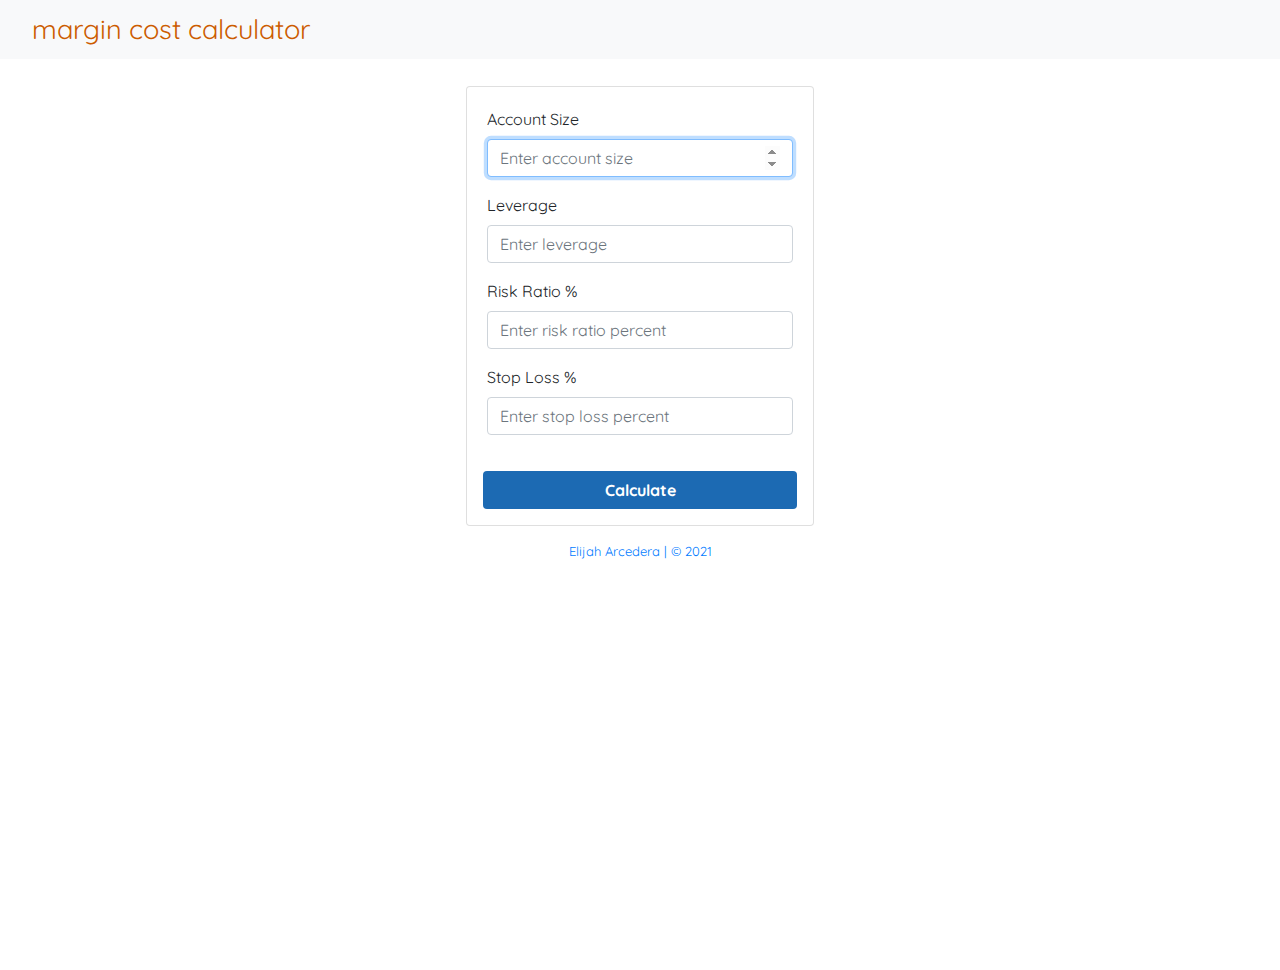
==== index.html @ 3706db53 "[WIP] Links to twitter" ====
<!DOCTYPE html>
<html lang="en">
  <head>
    <meta charset="UTF-8" />
    <meta http-equiv="X-UA-Compatible" content="IE=edge" />
    <meta
      name="viewport"
      content="width=device-width, initial-scale=1, shrink-to-fit=no"
    />
    <title>Margin Cost Calculator</title>

    <!-- BOOTSTRAP CSS -->
    <link
      rel="stylesheet"
      href="https://maxcdn.bootstrapcdn.com/bootstrap/4.0.0/css/bootstrap.min.css"
      integrity="sha384-Gn5384xqQ1aoWXA+058RXPxPg6fy4IWvTNh0E263XmFcJlSAwiGgFAW/dAiS6JXm"
      crossorigin="anonymous"
    />

    <!-- CUSTOM CSS -->
    <link rel="stylesheet" href="./style.css" />
  </head>
  <body>
    <!-- NAVBAR START -->
    <nav
      id="mainNavbar"
      class="navbar navbar-expand-sm navbar-light bg-light fixed-top py-1"
    >
      <a class="navbar-brand mx-3" href="#home">margin cost calculator</a>
    </nav>
    <!-- NAVBAR END -->

    <!-- MAIN CONTENT HTML START -->
    <div class="card mt-3" id="mainCard">
      <div class="card-body text-center">
        <form id="calculate">
          <div class="form-group">
            <label class="left" for="accountSize">Account Size</label>
            <input
              type="number"
              class="form-control"
              id="accountSize"
              placeholder="Enter account size"
              step="0.01"
              required
              autofocus
            />
          </div>
          <div class="form-group">
            <label class="left" for="leverage">Leverage</label>
            <input
              type="number"
              class="form-control"
              id="leverage"
              placeholder="Enter leverage"
              required
            />
          </div>
          <div class="form-group">
            <label class="left" for="riskRatio">Risk Ratio %</label>
            <input
              type="number"
              class="form-control"
              id="riskRatio"
              placeholder="Enter risk ratio percent"
              step="0.01"
              required
            />
          </div>
          <div class="form-group">
            <label class="left" for="stopLoss">Stop Loss %</label>
            <input
              type="number"
              class="form-control"
              id="stopLoss"
              placeholder="Enter stop loss percent"
              step="0.01"
              required
            />
          </div>
        </form>
      </div>
      <button
        type="submit"
        class="font-weight-bold btn mx-3 mb-3"
        id="submit"
        form="calculate"
      >
        Calculate
      </button>

      <!-- RESULT START -->
      <div class="card border-light" style="display: none" id="result-display">
        <div class="card-header lead font-weight-bold">Result:</div>
        <div class="card-body">
          <p id="risked-amount"></p>
          <p id="trade-size"></p>
          <p class="mb-0 font-weight-bold" id="margin-cost"></p>
        </div>
      </div>
      <!-- RESULT END -->
    </div>

    <!-- FOOTER START -->

    <footer class="text-center mt-3" id="footer">
      <a href="https://twitter.com/elijah_arc" target="_blank"
        >Elijah Arcedera | &copy; 2021</a
      >
    </footer>
    <!-- FOOTER END -->

    <!-- MAIN CONTENT HTML END -->

    <!-- BOOTSTRAP AND CUSTOM JS -->
    <script
      src="https://code.jquery.com/jquery-3.2.1.slim.min.js"
      integrity="sha384-KJ3o2DKtIkvYIK3UENzmM7KCkRr/rE9/Qpg6aAZGJwFDMVNA/GpGFF93hXpG5KkN"
      crossorigin="anonymous"
    ></script>
    <script
      src="https://cdnjs.cloudflare.com/ajax/libs/popper.js/1.12.9/umd/popper.min.js"
      integrity="sha384-ApNbgh9B+Y1QKtv3Rn7W3mgPxhU9K/ScQsAP7hUibX39j7fakFPskvXusvfa0b4Q"
      crossorigin="anonymous"
    ></script>
    <script
      src="https://maxcdn.bootstrapcdn.com/bootstrap/4.0.0/js/bootstrap.min.js"
      integrity="sha384-JZR6Spejh4U02d8jOt6vLEHfe/JQGiRRSQQxSfFWpi1MquVdAyjUar5+76PVCmYl"
      crossorigin="anonymous"
    ></script>
    <script src="./calculate.js"></script>
  </body>
</html>
---- style.css ----
@import url("https://fonts.googleapis.com/css2?family=Quicksand:wght@300;400;700&display=swap");

body,
html {
  height: 100%;
  box-sizing: border-box;
  font-family: "Quicksand", sans-serif;
  scroll-behavior: smooth;
  margin: 1rem;
  margin-top: 2.2rem;
  overflow-x: hidden;
}

@media only screen and (min-width: 1260px) {
  body,
  html {
    overflow: hidden;
  }
}

@media only screen and (max-width: 1260px) {
  body,
  html {
    margin-top: 2.6rem;
    overflow: visible;
  }
}

button {
  background-color: #1c6ab3 !important;
  color: white;
}

button:hover {
  background-color: #3a75ad !important;
  color: white;
}

.left {
  float: left;
}

footer {
  font-size: small;
  padding-bottom: 1rem;
}

#mainCard {
  max-width: 348px;
  margin-left: auto;
  margin-right: auto;
}

#result-display {
  max-width: 500px;
}

/* START NAV */

#mainNavbar .navbar-brand {
  font-size: 1.7rem;
  color: #cc5c00;
  font-weight: normal;
}

#mainNavbar .navbar-brand:hover {
  color: #d4772a;
}

#mainNavbar .nav-link {
  font-size: 1.2rem;
  font-weight: lighter;
}

.navbar-toggler-icon {
  color: black;
}

#navbarNav {
  flex-direction: column;
  align-items: flex-end;
}

#navbarNav a {
  color: rgb(0, 0, 0);
  font-weight: lighter;
}

#navbarNav a:hover {
  color: rgb(255, 145, 0);
}
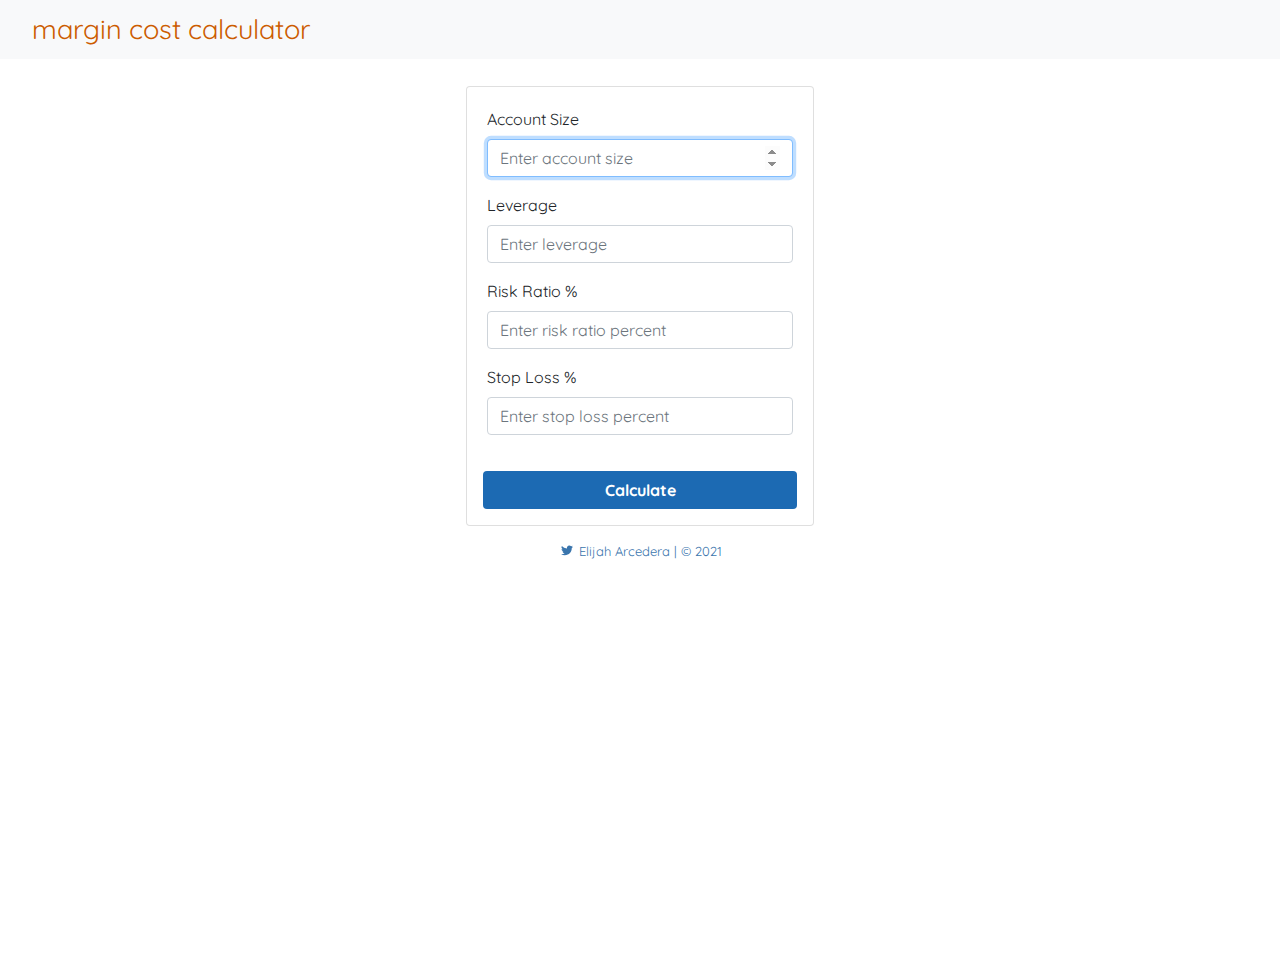
==== commit ce95b648: "[WIP] Adds twitter icon" ====
--- a/index.html
+++ b/index.html
@@ -105,7 +105,19 @@
 
     <footer class="text-center mt-3" id="footer">
       <a href="https://twitter.com/elijah_arc" target="_blank"
-        >Elijah Arcedera | &copy; 2021</a
+        ><svg
+          xmlns="http://www.w3.org/2000/svg"
+          width="16"
+          height="12"
+          fill="currentColor"
+          class="bi bi-twitter"
+          viewBox="0 0 16 16"
+        >
+          <path
+            d="M5.026 15c6.038 0 9.341-5.003 9.341-9.334 0-.14 0-.282-.006-.422A6.685 6.685 0 0 0 16 3.542a6.658 6.658 0 0 1-1.889.518 3.301 3.301 0 0 0 1.447-1.817 6.533 6.533 0 0 1-2.087.793A3.286 3.286 0 0 0 7.875 6.03a9.325 9.325 0 0 1-6.767-3.429 3.289 3.289 0 0 0 1.018 4.382A3.323 3.323 0 0 1 .64 6.575v.045a3.288 3.288 0 0 0 2.632 3.218 3.203 3.203 0 0 1-.865.115 3.23 3.23 0 0 1-.614-.057 3.283 3.283 0 0 0 3.067 2.277A6.588 6.588 0 0 1 .78 13.58a6.32 6.32 0 0 1-.78-.045A9.344 9.344 0 0 0 5.026 15z"
+          />
+        </svg>
+        Elijah Arcedera | &copy; 2021</a
       >
     </footer>
     <!-- FOOTER END -->
--- a/style.css
+++ b/style.css
@@ -45,6 +45,11 @@
   padding-bottom: 1rem;
 }
 
+#footer a {
+  text-decoration: none;
+  color: #3a75ad;
+}
+
 #mainCard {
   max-width: 348px;
   margin-left: auto;
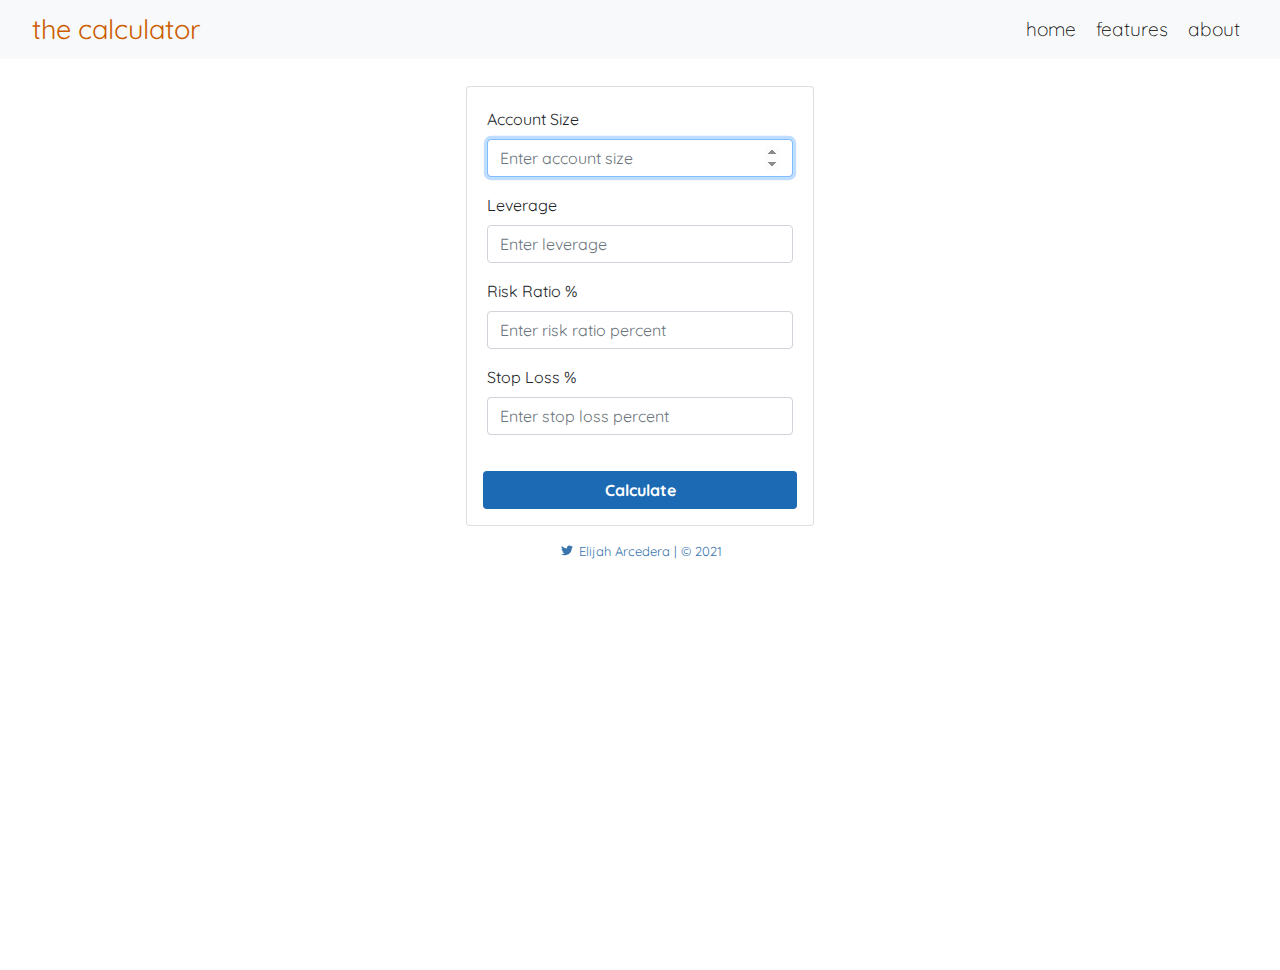
==== commit 30a1306a: "[WIP] Adds burger menu" ====
--- a/index.html
+++ b/index.html
@@ -26,14 +26,41 @@
       id="mainNavbar"
       class="navbar navbar-expand-sm navbar-light bg-light fixed-top py-1"
     >
-      <a class="navbar-brand mx-3" href="#home">margin cost calculator</a>
+      <a class="navbar-brand mx-3" href="#home">the calculator</a>
+      <button
+        id="burger"
+        class="navbar-toggler"
+        type="button"
+        data-toggle="collapse"
+        data-target="#navbarNav"
+        aria-controls="navbarNav"
+        aria-expanded="false"
+        aria-label="Toggle navigation"
+      >
+        <span class="navbar-toggler-icon"></span>
+      </button>
+      <div class="collapse navbar-collapse" id="navbarNav">
+        <ul class="navbar-nav">
+          <li class="nav-item active">
+            <a class="nav-link ml-3 ml-lg-1" href="#main"
+              >home <span class="sr-only">(current)</span></a
+            >
+          </li>
+          <li class="nav-item">
+            <a class="nav-link ml-3 ml-lg-1" href="#main">features</a>
+          </li>
+          <li class="nav-item">
+            <a class="nav-link ml-3 ml-lg-1 mr-3" href="#main">about</a>
+          </li>
+        </ul>
+      </div>
     </nav>
     <!-- NAVBAR END -->
 
     <!-- MAIN CONTENT HTML START -->
     <div class="card mt-3" id="mainCard">
       <div class="card-body text-center">
-        <form id="calculate">
+        <form id="margin-cost-calculator">
           <div class="form-group">
             <label class="left" for="accountSize">Account Size</label>
             <input
@@ -84,7 +111,7 @@
         type="submit"
         class="font-weight-bold btn mx-3 mb-3"
         id="submit"
-        form="calculate"
+        form="margin-cost-calculator"
       >
         Calculate
       </button>
--- a/style.css
+++ b/style.css
@@ -26,13 +26,13 @@
   }
 }
 
-button {
+#submit {
   background-color: #1c6ab3 !important;
   color: white;
 }
 
 button:hover {
-  background-color: #3a75ad !important;
+  background-color: #255a8b !important;
   color: white;
 }
 
@@ -48,6 +48,11 @@
 #footer a {
   text-decoration: none;
   color: #3a75ad;
+}
+
+#footer a:hover {
+  text-decoration: none;
+  color: #235786;
 }
 
 #mainCard {
@@ -81,6 +86,10 @@
   color: black;
 }
 
+#burger {
+  background-color: white !important;
+}
+
 #navbarNav {
   flex-direction: column;
   align-items: flex-end;
@@ -92,5 +101,5 @@
 }
 
 #navbarNav a:hover {
-  color: rgb(255, 145, 0);
+  color: #cc5c00;
 }
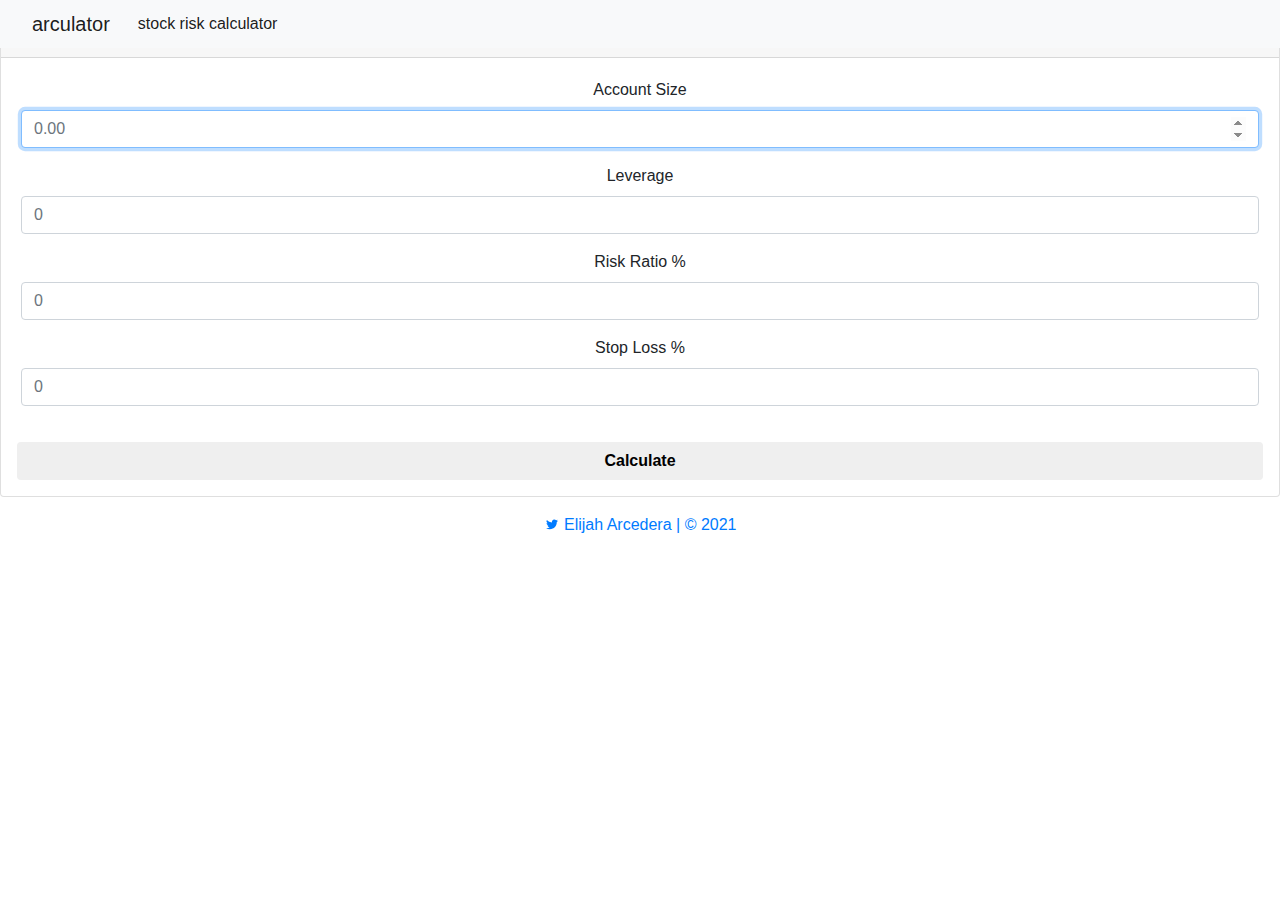
==== commit 914ce86a: "[WIP] Changes placeholders, logo, and adds card header" ====
--- a/index.html
+++ b/index.html
@@ -18,7 +18,7 @@
     />
 
     <!-- CUSTOM CSS -->
-    <link rel="stylesheet" href="./style.css" />
+    <link rel="stylesheet" href="./css/index.css" />
   </head>
   <body>
     <!-- NAVBAR START -->
@@ -26,7 +26,7 @@
       id="mainNavbar"
       class="navbar navbar-expand-sm navbar-light bg-light fixed-top py-1"
     >
-      <a class="navbar-brand mx-3" href="#home">the calculator</a>
+      <a class="navbar-brand mx-3" href="index.html">arculator</a>
       <button
         id="burger"
         class="navbar-toggler"
@@ -42,15 +42,9 @@
       <div class="collapse navbar-collapse" id="navbarNav">
         <ul class="navbar-nav">
           <li class="nav-item active">
-            <a class="nav-link ml-3 ml-lg-1" href="#main"
-              >home <span class="sr-only">(current)</span></a
+            <a class="nav-link ml-3 ml-lg-1" href="./risk.html"
+              >stock risk calculator <span class="sr-only">(current)</span></a
             >
-          </li>
-          <li class="nav-item">
-            <a class="nav-link ml-3 ml-lg-1" href="#main">features</a>
-          </li>
-          <li class="nav-item">
-            <a class="nav-link ml-3 ml-lg-1 mr-3" href="#main">about</a>
           </li>
         </ul>
       </div>
@@ -59,6 +53,9 @@
 
     <!-- MAIN CONTENT HTML START -->
     <div class="card mt-3" id="mainCard">
+      <div class="card-header text-center font-weight-bold py-2">
+        Margin Cost Calculator
+      </div>
       <div class="card-body text-center">
         <form id="margin-cost-calculator">
           <div class="form-group">
@@ -67,7 +64,7 @@
               type="number"
               class="form-control"
               id="accountSize"
-              placeholder="Enter account size"
+              placeholder="0.00"
               step="0.01"
               required
               autofocus
@@ -79,7 +76,7 @@
               type="number"
               class="form-control"
               id="leverage"
-              placeholder="Enter leverage"
+              placeholder="0"
               required
             />
           </div>
@@ -89,7 +86,7 @@
               type="number"
               class="form-control"
               id="riskRatio"
-              placeholder="Enter risk ratio percent"
+              placeholder="0"
               step="0.01"
               required
             />
@@ -100,7 +97,7 @@
               type="number"
               class="form-control"
               id="stopLoss"
-              placeholder="Enter stop loss percent"
+              placeholder="0"
               step="0.01"
               required
             />
@@ -118,11 +115,13 @@
 
       <!-- RESULT START -->
       <div class="card border-light" style="display: none" id="result-display">
-        <div class="card-header lead font-weight-bold">Result:</div>
+        <div class="card-header lead py-1 font-weight-bold" id="result">
+          Result:
+        </div>
         <div class="card-body">
+          <p class="font-weight-bold" id="margin-cost"></p>
           <p id="risked-amount"></p>
-          <p id="trade-size"></p>
-          <p class="mb-0 font-weight-bold" id="margin-cost"></p>
+          <p id="trade-size" class="mb-0"></p>
         </div>
       </div>
       <!-- RESULT END -->
@@ -167,6 +166,6 @@
       integrity="sha384-JZR6Spejh4U02d8jOt6vLEHfe/JQGiRRSQQxSfFWpi1MquVdAyjUar5+76PVCmYl"
       crossorigin="anonymous"
     ></script>
-    <script src="./calculate.js"></script>
+    <script src="./js/calculate.js"></script>
   </body>
 </html>
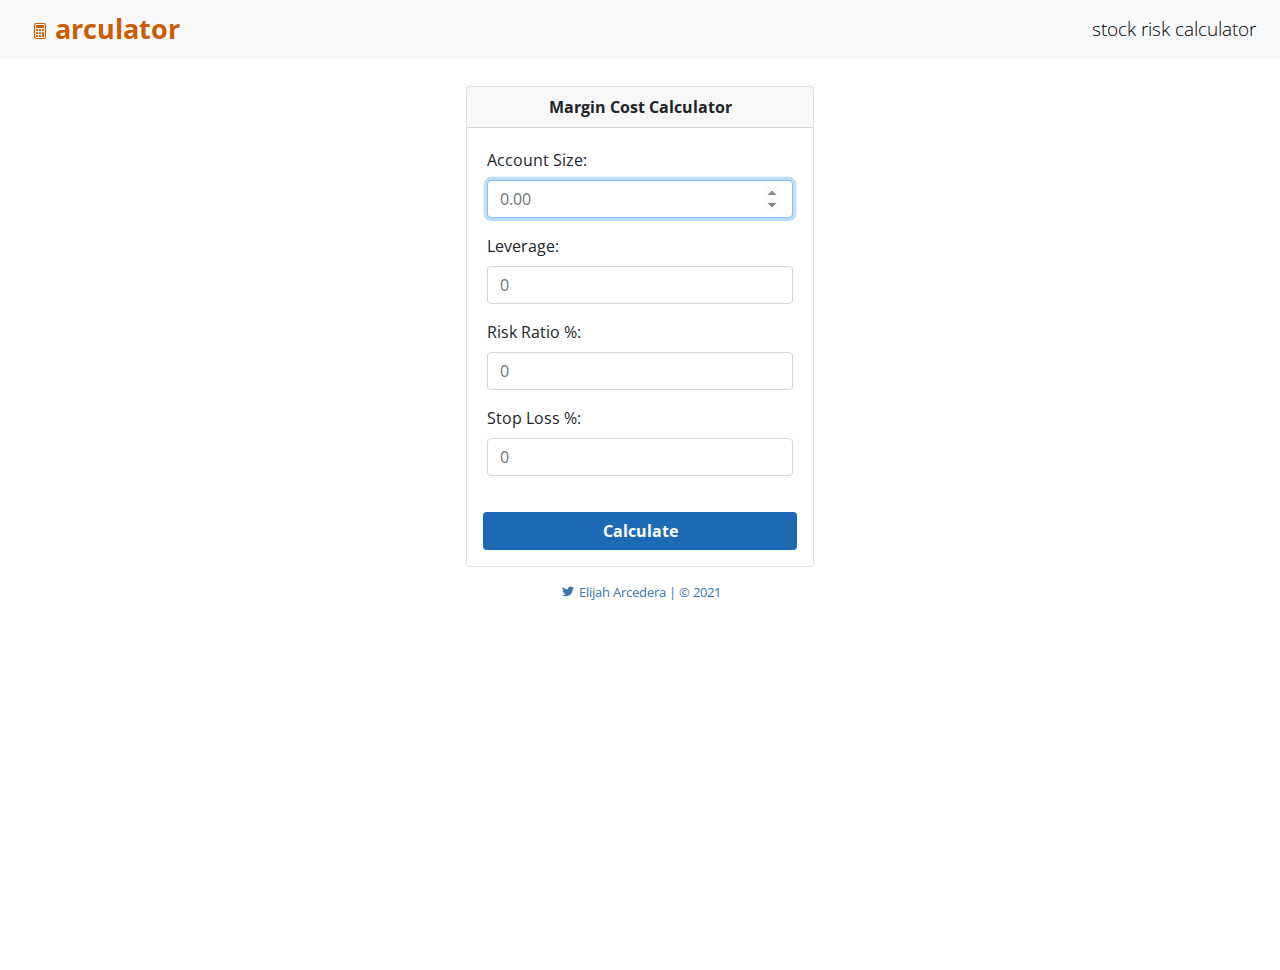
==== commit 869caf4c: "[WIP] Changes font family, fixes button hover, adds calc icon" ====
--- a/index.html
+++ b/index.html
@@ -26,10 +26,27 @@
       id="mainNavbar"
       class="navbar navbar-expand-sm navbar-light bg-light fixed-top py-1"
     >
-      <a class="navbar-brand mx-3" href="index.html">arculator</a>
+      <a class="navbar-brand mx-3" href="index.html"
+        ><svg
+          xmlns="http://www.w3.org/2000/svg"
+          width="16"
+          height="16"
+          fill="currentColor"
+          class="bi bi-calculator"
+          viewBox="0 0 16 16"
+        >
+          <path
+            d="M12 1a1 1 0 0 1 1 1v12a1 1 0 0 1-1 1H4a1 1 0 0 1-1-1V2a1 1 0 0 1 1-1h8zM4 0a2 2 0 0 0-2 2v12a2 2 0 0 0 2 2h8a2 2 0 0 0 2-2V2a2 2 0 0 0-2-2H4z"
+          />
+          <path
+            d="M4 2.5a.5.5 0 0 1 .5-.5h7a.5.5 0 0 1 .5.5v2a.5.5 0 0 1-.5.5h-7a.5.5 0 0 1-.5-.5v-2zm0 4a.5.5 0 0 1 .5-.5h1a.5.5 0 0 1 .5.5v1a.5.5 0 0 1-.5.5h-1a.5.5 0 0 1-.5-.5v-1zm0 3a.5.5 0 0 1 .5-.5h1a.5.5 0 0 1 .5.5v1a.5.5 0 0 1-.5.5h-1a.5.5 0 0 1-.5-.5v-1zm0 3a.5.5 0 0 1 .5-.5h1a.5.5 0 0 1 .5.5v1a.5.5 0 0 1-.5.5h-1a.5.5 0 0 1-.5-.5v-1zm3-6a.5.5 0 0 1 .5-.5h1a.5.5 0 0 1 .5.5v1a.5.5 0 0 1-.5.5h-1a.5.5 0 0 1-.5-.5v-1zm0 3a.5.5 0 0 1 .5-.5h1a.5.5 0 0 1 .5.5v1a.5.5 0 0 1-.5.5h-1a.5.5 0 0 1-.5-.5v-1zm0 3a.5.5 0 0 1 .5-.5h1a.5.5 0 0 1 .5.5v1a.5.5 0 0 1-.5.5h-1a.5.5 0 0 1-.5-.5v-1zm3-6a.5.5 0 0 1 .5-.5h1a.5.5 0 0 1 .5.5v1a.5.5 0 0 1-.5.5h-1a.5.5 0 0 1-.5-.5v-1zm0 3a.5.5 0 0 1 .5-.5h1a.5.5 0 0 1 .5.5v4a.5.5 0 0 1-.5.5h-1a.5.5 0 0 1-.5-.5v-4z"
+          />
+        </svg>
+        arculator</a
+      >
       <button
         id="burger"
-        class="navbar-toggler"
+        class="navbar-toggler mx-3"
         type="button"
         data-toggle="collapse"
         data-target="#navbarNav"
@@ -59,7 +76,7 @@
       <div class="card-body text-center">
         <form id="margin-cost-calculator">
           <div class="form-group">
-            <label class="left" for="accountSize">Account Size</label>
+            <label class="left" for="accountSize">Account Size:</label>
             <input
               type="number"
               class="form-control"
@@ -71,7 +88,7 @@
             />
           </div>
           <div class="form-group">
-            <label class="left" for="leverage">Leverage</label>
+            <label class="left" for="leverage">Leverage:</label>
             <input
               type="number"
               class="form-control"
@@ -81,7 +98,7 @@
             />
           </div>
           <div class="form-group">
-            <label class="left" for="riskRatio">Risk Ratio %</label>
+            <label class="left" for="riskRatio">Risk Ratio %:</label>
             <input
               type="number"
               class="form-control"
@@ -92,7 +109,7 @@
             />
           </div>
           <div class="form-group">
-            <label class="left" for="stopLoss">Stop Loss %</label>
+            <label class="left" for="stopLoss">Stop Loss %:</label>
             <input
               type="number"
               class="form-control"
--- a/css/index.css
+++ b/css/index.css
@@ -0,0 +1,109 @@
+@import url("https://fonts.googleapis.com/css2?family=Quicksand:wght@300;400;700&display=swap");
+@import url("https://fonts.googleapis.com/css2?family=Open+Sans:wght@300;400&display=swap");
+
+body,
+html {
+  height: 100%;
+  box-sizing: border-box;
+  font-family: "Open Sans", sans-serif;
+  scroll-behavior: smooth;
+  margin: 1rem;
+  margin-top: 2.2rem;
+}
+
+@media only screen and (min-width: 1260px) {
+  body,
+  html {
+    overflow: hidden;
+  }
+}
+
+@media only screen and (max-width: 1260px), screen and (max-height: 764px) {
+  body,
+  html {
+    margin-top: 2.6rem;
+    overflow: visible;
+  }
+}
+
+#result {
+  font-size: normal;
+}
+
+#submit {
+  background-color: #1c6ab3 !important;
+  color: white;
+}
+
+#submit:hover {
+  background-color: #255a8b !important;
+  color: white;
+}
+
+.left {
+  float: left;
+}
+
+footer {
+  font-size: small;
+  padding-bottom: 1rem;
+}
+
+#footer a {
+  text-decoration: none;
+  color: #3a75ad;
+}
+
+#footer a:hover {
+  text-decoration: none;
+  color: #235786;
+}
+
+#mainCard {
+  max-width: 348px;
+  margin-left: auto;
+  margin-right: auto;
+}
+
+#result-display {
+  max-width: 500px;
+}
+
+/* START NAV */
+
+#mainNavbar .navbar-brand {
+  font-size: 1.7rem;
+  color: #cc5c00;
+  font-weight: bold;
+}
+
+#mainNavbar .navbar-brand:hover {
+  color: #d4772a;
+}
+
+#mainNavbar .nav-link {
+  font-size: 1.2rem;
+  font-weight: lighter;
+}
+
+.navbar-toggler-icon {
+  color: black;
+}
+
+#burger {
+  background-color: white !important;
+}
+
+#navbarNav {
+  flex-direction: column;
+  align-items: flex-end;
+}
+
+#navbarNav a {
+  color: rgb(0, 0, 0);
+  font-weight: lighter;
+}
+
+#navbarNav a:hover {
+  color: #cc5c00;
+}
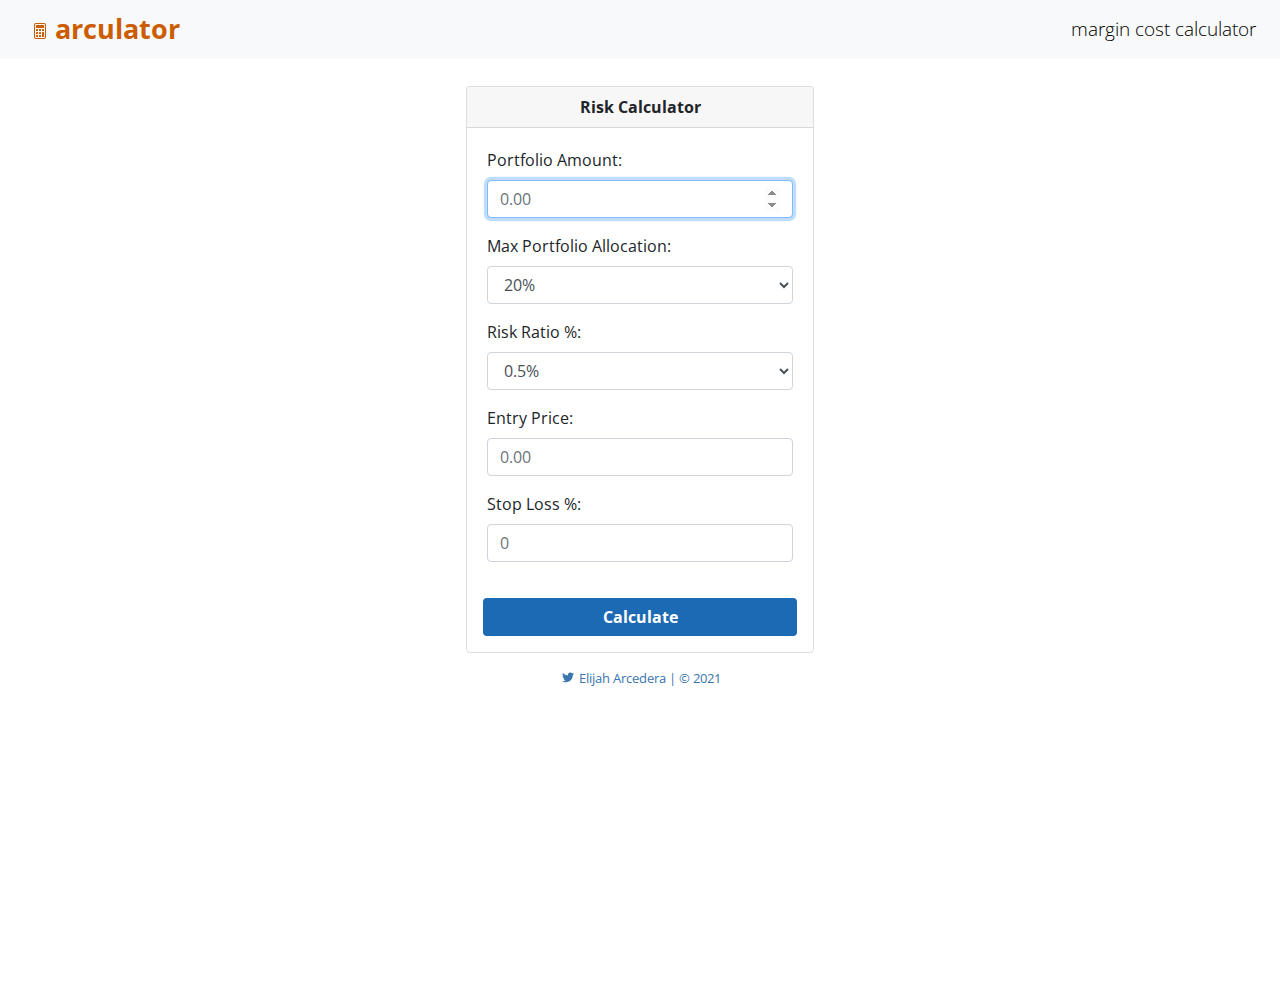
==== commit 179a017a: "[WIP] Switches home page to stock risk calculator + adds 0.5% risk ratio" ====
--- a/index.html
+++ b/index.html
@@ -18,7 +18,7 @@
     />
 
     <!-- CUSTOM CSS -->
-    <link rel="stylesheet" href="./css/index.css" />
+    <link rel="stylesheet" href="./css/risk.css" />
   </head>
   <body>
     <!-- NAVBAR START -->
@@ -60,7 +60,7 @@
         <ul class="navbar-nav">
           <li class="nav-item active">
             <a class="nav-link ml-3 ml-lg-1" href="./risk.html"
-              >stock risk calculator <span class="sr-only">(current)</span></a
+              >margin cost calculator <span class="sr-only">(current)</span></a
             >
           </li>
         </ul>
@@ -71,51 +71,64 @@
     <!-- MAIN CONTENT HTML START -->
     <div class="card mt-3" id="mainCard">
       <div class="card-header text-center font-weight-bold py-2">
-        Margin Cost Calculator
+        Risk Calculator
       </div>
       <div class="card-body text-center">
-        <form id="margin-cost-calculator">
-          <div class="form-group">
-            <label class="left" for="accountSize">Account Size:</label>
+        <form id="risk-calculator">
+          <div class="form-group">
+            <label class="left" for="portfolioAmount">Portfolio Amount:</label>
             <input
               type="number"
               class="form-control"
-              id="accountSize"
+              id="portfolioAmount"
               placeholder="0.00"
               step="0.01"
+              min="0"
               required
               autofocus
             />
           </div>
           <div class="form-group">
-            <label class="left" for="leverage">Leverage:</label>
+            <label class="left" for="max-port-allocation"
+              >Max Portfolio Allocation:</label
+            >
+            <select class="form-control" id="max-port-allocation" required>
+              <option value=".1">10%</option>
+              <option value=".2" selected>20%</option>
+              <option value=".5">50%</option>
+              <option value="1">100%</option>
+            </select>
+          </div>
+          <div class="form-group">
+            <label class="left" for="risk-ratio-percent">Risk Ratio %:</label>
+            <select class="form-control" id="risk-ratio-percent" required>
+              <option value=".005">0.5%</option>
+              <option value=".01">1%</option>
+              <option value=".02">2%</option>
+              <option value=".05">5%</option>
+            </select>
+          </div>
+          <div class="form-group">
+            <label class="left" for="entry-price">Entry Price:</label>
             <input
               type="number"
               class="form-control"
-              id="leverage"
-              placeholder="0"
+              id="entry-price"
+              placeholder="0.00"
+              step="0.0001"
+              min="0"
               required
             />
           </div>
           <div class="form-group">
-            <label class="left" for="riskRatio">Risk Ratio %:</label>
+            <label class="left" for="stop-loss">Stop Loss %:</label>
             <input
               type="number"
               class="form-control"
-              id="riskRatio"
+              id="stop-loss"
               placeholder="0"
               step="0.01"
-              required
-            />
-          </div>
-          <div class="form-group">
-            <label class="left" for="stopLoss">Stop Loss %:</label>
-            <input
-              type="number"
-              class="form-control"
-              id="stopLoss"
-              placeholder="0"
-              step="0.01"
+              min="0"
               required
             />
           </div>
@@ -125,20 +138,19 @@
         type="submit"
         class="font-weight-bold btn mx-3 mb-3"
         id="submit"
-        form="margin-cost-calculator"
+        form="risk-calculator"
       >
         Calculate
       </button>
 
       <!-- RESULT START -->
       <div class="card border-light" style="display: none" id="result-display">
-        <div class="card-header lead py-1 font-weight-bold" id="result">
-          Result:
-        </div>
+        <div class="card-header py-1 lead font-weight-bold">Result:</div>
         <div class="card-body">
-          <p class="font-weight-bold" id="margin-cost"></p>
-          <p id="risked-amount"></p>
-          <p id="trade-size" class="mb-0"></p>
+          <p id="quantity-of-shares" class="font-weight-bold"></p>
+          <p id="cutloss-price"></p>
+          <p id="cash-at-risk"></p>
+          <p id="port-allocation-size" class="mb-0"></p>
         </div>
       </div>
       <!-- RESULT END -->
--- a/css/risk.css
+++ b/css/risk.css
@@ -0,0 +1,101 @@
+@import url("https://fonts.googleapis.com/css2?family=Quicksand:wght@300;400;700&display=swap");
+@import url("https://fonts.googleapis.com/css2?family=Open+Sans:wght@300;400&display=swap");
+
+body,
+html {
+  height: 100%;
+  box-sizing: border-box;
+  font-family: "Open Sans", sans-serif;
+  scroll-behavior: smooth;
+  margin: 1rem;
+  margin-top: 2.7rem;
+}
+
+#result {
+  font-size: normal;
+}
+
+#submit {
+  background-color: #1c6ab3 !important;
+  color: white;
+}
+
+#submit:hover {
+  background-color: #255a8b !important;
+  color: white;
+}
+
+.left {
+  float: left;
+}
+
+footer {
+  font-size: small;
+  padding-bottom: 1rem;
+}
+
+#footer a {
+  text-decoration: none;
+  color: #3a75ad;
+}
+
+#footer a:hover {
+  text-decoration: none;
+  color: #235786;
+}
+
+#mainCard {
+  max-width: 348px;
+  margin-left: auto;
+  margin-right: auto;
+}
+
+#result-display {
+  max-width: 500px;
+  border-top-left-radius: 0;
+  border-top-right-radius: 0;
+}
+
+.red-outline {
+  border-color: rgb(255, 0, 0) !important;
+  border-width: 1.25px !important;
+}
+
+/* START NAV */
+
+#mainNavbar .navbar-brand {
+  font-size: 1.7rem;
+  color: #cc5c00;
+  font-weight: bold;
+}
+
+#mainNavbar .navbar-brand:hover {
+  color: #d4772a;
+}
+
+#mainNavbar .nav-link {
+  font-size: 1.2rem;
+  font-weight: lighter;
+}
+
+.navbar-toggler-icon {
+  color: black;
+}
+
+#burger {
+  background-color: white !important;
+}
+
+#navbarNav {
+  flex-direction: column;
+  align-items: flex-end;
+}
+
+#navbarNav a {
+  color: rgb(0, 0, 0);
+  font-weight: lighter;
+}
+
+#navbarNav a:hover {
+  color: #cc5c00;
+}
